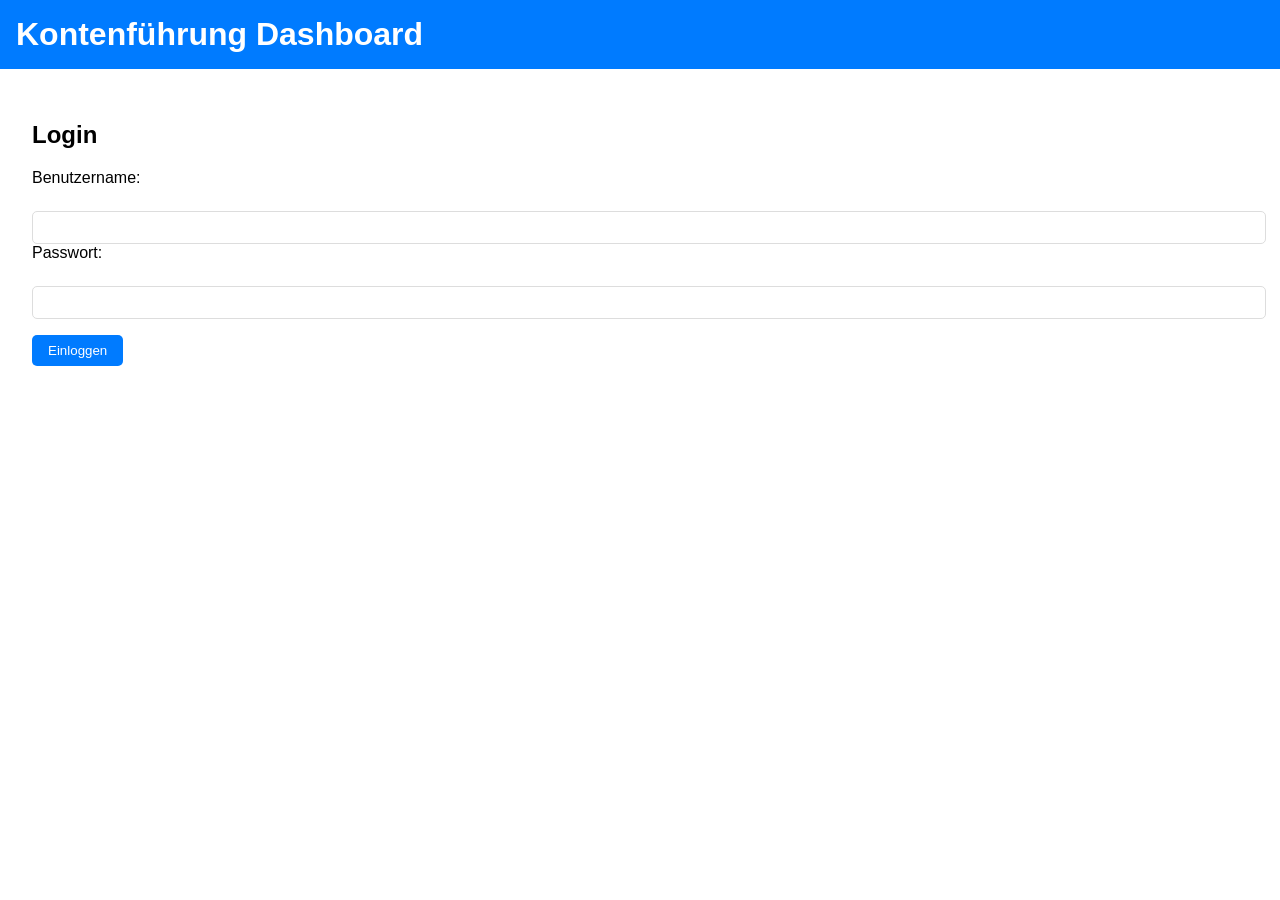
==== SmartFlow/SmartFlow_Frontend/index.html @ cce2e55b "Code aufgeteilt" ====
<!doctype html>
<html lang="en">
  <head>
    <meta charset="UTF-8" />
    <meta name="viewport" content="width=device-width, initial-scale=1.0" />
    <title>Kontenführung Dashboard</title>
    <link rel="stylesheet" href="styles.css" />
  </head>
  <body>
    <div id="app">
      <header>
        <h1>Kontenführung Dashboard</h1>
        <nav id="menu-bar" style="display: none">
          <button onclick="showSection('dashboard')">Dashboard</button>
          <button onclick="showSection('accounts')">Konten</button>
          <button onclick="showSection('transactions')">Buchungen</button>
          <button onclick="logout()">Logout</button>
        </nav>
      </header>

      <main>
        <section id="login">
          <h2>Login</h2>
          <form id="login-form">
            <label for="username">Benutzername:</label>
            <input type="text" id="username" required />
            <label for="password">Passwort:</label>
            <input type="password" id="password" required />
            <button type="submit">Einloggen</button>
          </form>
          <div id="login-message"></div>
        </section>

        <section id="register">
          <h2>Registrieren</h2>
          <form id="register-form">
            <label for="register-username">Benutzername:</label>
            <input type="text" id="register-username" required />
            <label for="register-password">Passwort:</label>
            <input type="password" id="register-password" required />
            <button type="submit">Registrieren</button>
          </form>
          <div id="register-message"></div>
        </section>

        <section id="dashboard">
          <h2>Dashboard</h2>
          <div id="account-overview"></div>
          <div id="recent-transactions">
            <h3>Letzte Buchungen</h3>
            <ul id="recent-transaction-list"></ul>
          </div>
        </section>

        <section id="accounts">
          <h2>Konten</h2>
          <ul id="account-list"></ul>
          <button onclick="showSection('create-account')">
            Neues Konto erstellen
          </button>
        </section>

        <section id="create-account" style="display: none">
          <h2>Neues Konto erstellen</h2>
          <form id="create-account-form">
            <label for="account-name">Kontoname:</label>
            <input type="text" id="account-name" required />

            <label for="initial-amount">Startbetrag:</label>
            <input type="number" id="initial-amount" required />

            <button type="submit">Konto erstellen</button>
          </form>
          <button onclick="showSection('accounts')">Zurück zu Konten</button>
        </section>

        <section id="transactions">
          <h2>Buchungen</h2>
          <form id="transaction-form">
            <label for="transaction-type">Typ:</label>
            <select id="transaction-type" required>
              <option value="deposit">Einzahlung</option>
              <option value="withdraw">Abhebung</option>
              <option value="transfer">Überweisung</option>
            </select>

            <label for="source-account">Quellkonto:</label>
            <input type="text" id="source-account" required />

            <label for="target-account">Zielkonto:</label>
            <input type="text" id="target-account" required />

            <label for="amount">Betrag:</label>
            <input type="number" id="amount" required />

            <label for="comment">Nachricht:</label>
            <input type="text" id="comment" required />

            <button type="submit">Ausführen</button>
          </form>

          <div id="transaction-list">
            <h3>Alle Buchungen</h3>
            <ul id="transaction-list-ul"></ul>
          </div>
        </section>
      </main>
    </div>

    <script type="module" src="app.js"></script>
  </body>
</html>
---- SmartFlow/SmartFlow_Frontend/styles.css ----
body {
  font-family: Arial, sans-serif;
  margin: 0;
  padding: 0;
  box-sizing: border-box;
}

header {
  background-color: #007bff;
  color: white;
  padding: 1rem;
  display: flex;
  justify-content: space-between;
  align-items: center;
}

header h1 {
  margin: 0;
}

nav button {
  margin-left: 1rem;
  background-color: #0056b3;
  color: white;
  border: none;
  padding: 0.5rem 1rem;
  cursor: pointer;
  border-radius: 5px;
}

nav button:hover {
  background-color: #003d80;
}

main {
  padding: 2rem;
}

section {
  display: none;
}

section.active {
  display: block;
}

button {
  background-color: #007bff;
  color: white;
  border: none;
  padding: 0.5rem 1rem;
  cursor: pointer;
  border-radius: 5px;
  margin-top: 1rem;
}

button:hover {
  background-color: #0056b3;
}

form label {
  display: block;
  margin-bottom: 1rem;
}

form input,
form select {
  width: 100%;
  padding: 0.5rem;
  margin-top: 0.5rem;
  border: 1px solid #ddd;
  border-radius: 5px;
}

#login-message,
#register-message {
  margin-top: 1rem;
  font-weight: bold;
}

#account-list li {
  list-style: none;
  margin: 1rem 0;
  padding: 0.5rem;
  background-color: #f9f9f9;
  border: 1px solid #ddd;
  border-radius: 5px;
}

#account-list li:hover {
  background-color: #f1f1f1;
}

#transaction-list ul {
  list-style: none;
  padding: 0;
}

#transaction-list li {
  margin: 0.5rem 0;
  padding: 0.5rem;
  background-color: #f9f9f9;
  border: 1px solid #ddd;
  border-radius: 5px;
}

table {
  width: 100%;
  border-collapse: collapse;
  margin-top: 1rem;
}

table th,
table td {
  border: 1px solid #ddd;
  padding: 0.75rem;
  text-align: left;
}

table th {
  background-color: #f4f4f4;
  font-weight: bold;
}

table tr:hover {
  background-color: #f9f9f9;
}

button.edit-button {
  background-color: #28a745;
  margin: 0;
  padding: 0.25rem 0.5rem;
  border: none;
  color: white;
  cursor: pointer;
  border-radius: 3px;
}

button.edit-button:hover {
  background-color: #218838;
}
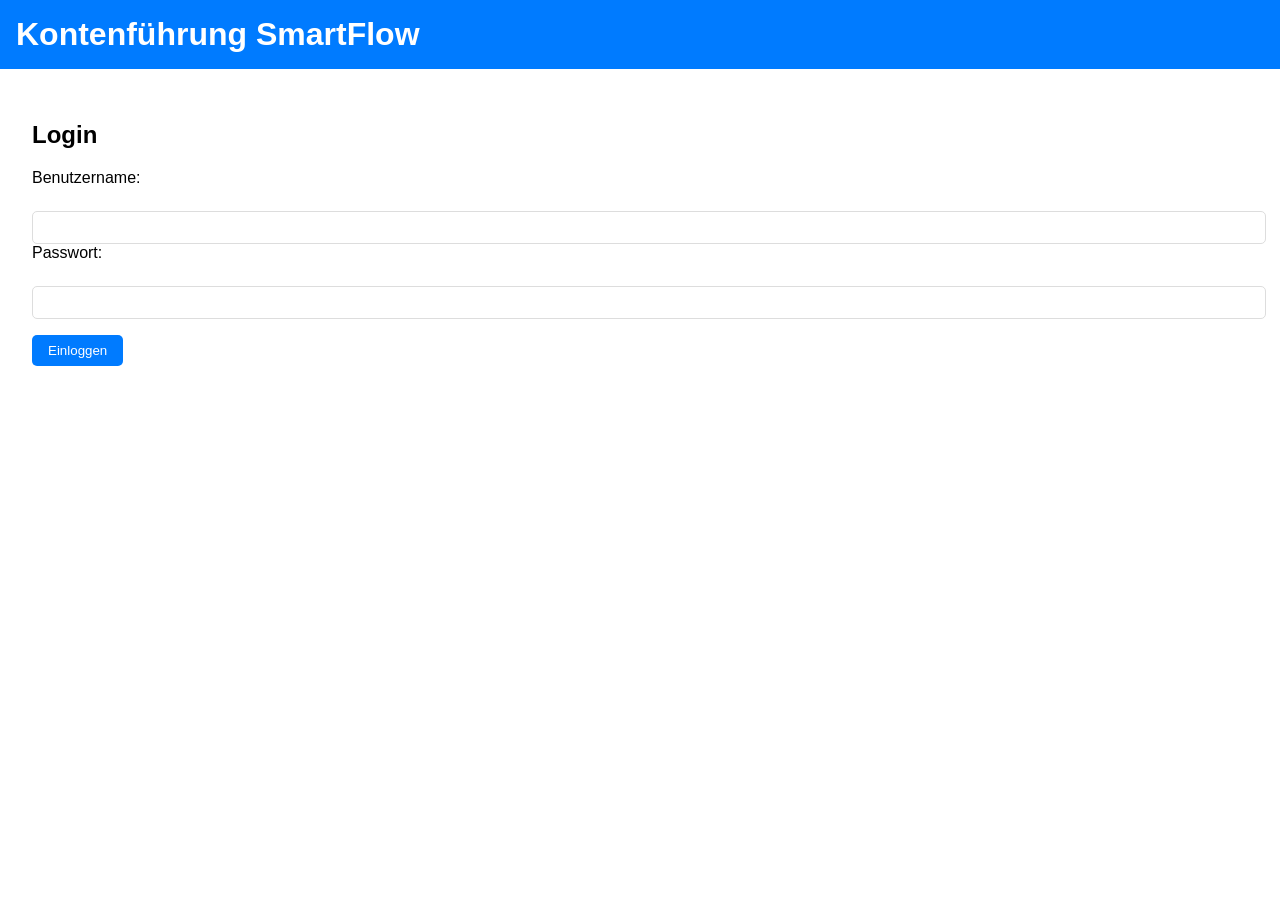
==== commit 6f96aa4c: "Anzeigen Transaktionen" ====
--- a/SmartFlow/SmartFlow_Frontend/index.html
+++ b/SmartFlow/SmartFlow_Frontend/index.html
@@ -3,13 +3,13 @@
   <head>
     <meta charset="UTF-8" />
     <meta name="viewport" content="width=device-width, initial-scale=1.0" />
-    <title>Kontenführung Dashboard</title>
+    <title>SmartFlow</title>
     <link rel="stylesheet" href="styles.css" />
   </head>
   <body>
     <div id="app">
       <header>
-        <h1>Kontenführung Dashboard</h1>
+        <h1>Kontenführung SmartFlow</h1>
         <nav id="menu-bar" style="display: none">
           <button onclick="showSection('dashboard')">Dashboard</button>
           <button onclick="showSection('accounts')">Konten</button>
@@ -45,7 +45,6 @@
 
         <section id="dashboard">
           <h2>Dashboard</h2>
-          <div id="account-overview"></div>
           <div id="recent-transactions">
             <h3>Letzte Buchungen</h3>
             <ul id="recent-transaction-list"></ul>
@@ -54,7 +53,19 @@
 
         <section id="accounts">
           <h2>Konten</h2>
-          <ul id="account-list"></ul>
+          <table>
+            <thead>
+              <tr>
+                <th>Konto</th>
+                <th>Betrag</th>
+              </tr>
+            </thead>
+            <tbody id="account-list">
+              <tr>
+                <td colspan="2">Keine Konten gefunden.</td>
+              </tr>
+            </tbody>
+          </table>
           <button onclick="showSection('create-account')">
             Neues Konto erstellen
           </button>
@@ -76,37 +87,59 @@
 
         <section id="transactions">
           <h2>Buchungen</h2>
-          <form id="transaction-form">
-            <label for="transaction-type">Typ:</label>
-            <select id="transaction-type" required>
-              <option value="deposit">Einzahlung</option>
-              <option value="withdraw">Abhebung</option>
-              <option value="transfer">Überweisung</option>
-            </select>
 
-            <label for="source-account">Quellkonto:</label>
-            <input type="text" id="source-account" required />
+          <div id="deposit-transaction">
+            <h3>Geld einzahlen</h3>
+            <form id="deposit-form">
+              <label for="deposit-account">Konto:</label>
+              <select id="deposit-account" required>
+                <option value="">Bitte Konto wählen</option>
+              </select>
 
-            <label for="target-account">Zielkonto:</label>
-            <input type="text" id="target-account" required />
+              <label for="deposit-amount">Betrag:</label>
+              <input type="number" id="deposit-amount" step="0.01" required />
 
-            <label for="amount">Betrag:</label>
-            <input type="number" id="amount" required />
+              <button type="submit">Einzahlen</button>
+            </form>
+          </div>
 
-            <label for="comment">Nachricht:</label>
-            <input type="text" id="comment" required />
+          <div id="withdraw-transaction">
+            <h3>Geld abheben</h3>
+            <form id="withdraw-form">
+              <label for="withdraw-account">Konto:</label>
+              <select id="withdraw-account" required>
+                <option value="">Bitte Konto wählen</option>
+              </select>
 
-            <button type="submit">Ausführen</button>
-          </form>
+              <label for="withdraw-amount">Betrag:</label>
+              <input type="number" id="withdraw-amount" step="0.01" required />
+
+              <button type="submit">Abheben</button>
+            </form>
+          </div>
 
           <div id="transaction-list">
             <h3>Alle Buchungen</h3>
-            <ul id="transaction-list-ul"></ul>
+            <table>
+              <thead>
+                <tr>
+                  <th>Datum</th>
+                  <th>Betrag</th>
+                  <th>Nachricht</th>
+                  <th>Quellkonto</th>
+                  <th>Zielkonto</th>
+                </tr>
+              </thead>
+              <tbody id="transaction-list-body">
+                <tr>
+                  <td colspan="5">Keine Transaktionen gefunden.</td>
+                </tr>
+              </tbody>
+            </table>
           </div>
         </section>
       </main>
     </div>
-
     <script type="module" src="app.js"></script>
   </body>
 </html>
--- a/SmartFlow/SmartFlow_Frontend/styles.css
+++ b/SmartFlow/SmartFlow_Frontend/styles.css
@@ -78,32 +78,6 @@
   font-weight: bold;
 }
 
-#account-list li {
-  list-style: none;
-  margin: 1rem 0;
-  padding: 0.5rem;
-  background-color: #f9f9f9;
-  border: 1px solid #ddd;
-  border-radius: 5px;
-}
-
-#account-list li:hover {
-  background-color: #f1f1f1;
-}
-
-#transaction-list ul {
-  list-style: none;
-  padding: 0;
-}
-
-#transaction-list li {
-  margin: 0.5rem 0;
-  padding: 0.5rem;
-  background-color: #f9f9f9;
-  border: 1px solid #ddd;
-  border-radius: 5px;
-}
-
 table {
   width: 100%;
   border-collapse: collapse;
@@ -139,3 +113,11 @@
 button.edit-button:hover {
   background-color: #218838;
 }
+
+form select {
+  width: 100%;
+  padding: 0.5rem;
+  margin-top: 0.5rem;
+  border: 1px solid #ddd;
+  border-radius: 5px;
+}
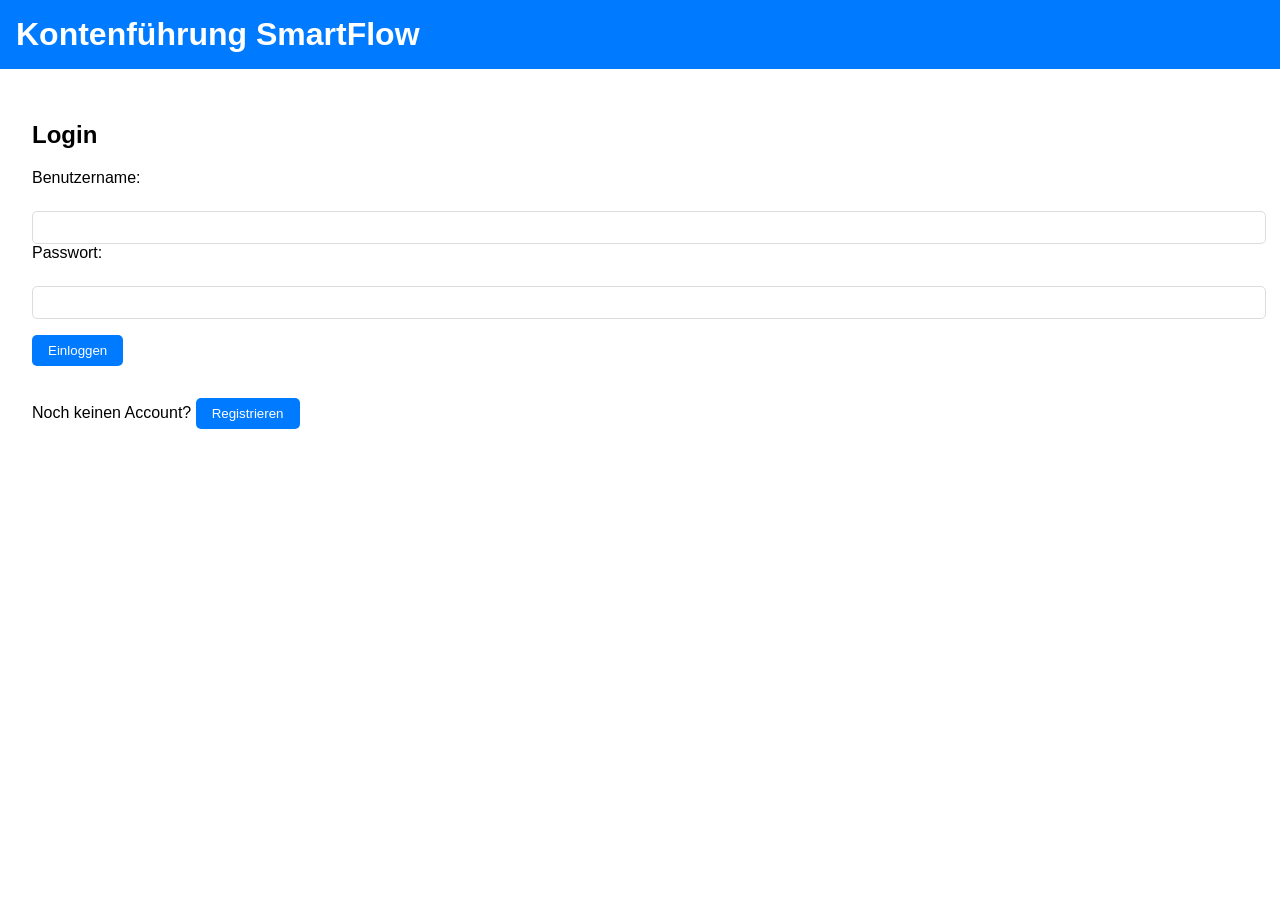
==== commit c578ccd1: "Transferbuchungen hinzugefügt + Konto Löschen + registrieren gefixt" ====
--- a/SmartFlow/SmartFlow_Frontend/index.html
+++ b/SmartFlow/SmartFlow_Frontend/index.html
@@ -14,6 +14,7 @@
           <button onclick="showSection('dashboard')">Dashboard</button>
           <button onclick="showSection('accounts')">Konten</button>
           <button onclick="showSection('transactions')">Buchungen</button>
+          <button onclick="showSection('transfer')">Überweisen</button>
           <button onclick="logout()">Logout</button>
         </nav>
       </header>
@@ -28,10 +29,14 @@
             <input type="password" id="password" required />
             <button type="submit">Einloggen</button>
           </form>
+          <p>
+            Noch keinen Account?
+            <button onclick="showSection('register')">Registrieren</button>
+          </p>
           <div id="login-message"></div>
         </section>
 
-        <section id="register">
+        <section id="register" style="display: none">
           <h2>Registrieren</h2>
           <form id="register-form">
             <label for="register-username">Benutzername:</label>
@@ -40,14 +45,13 @@
             <input type="password" id="register-password" required />
             <button type="submit">Registrieren</button>
           </form>
-          <div id="register-message"></div>
+          <button onclick="showSection('login')">Zurück zum Login</button>
         </section>
 
         <section id="dashboard">
           <h2>Dashboard</h2>
-          <div id="recent-transactions">
-            <h3>Letzte Buchungen</h3>
-            <ul id="recent-transaction-list"></ul>
+          <div>
+            <p>Willkommen zu SmartFlow</p>
           </div>
         </section>
 
@@ -58,6 +62,7 @@
               <tr>
                 <th>Konto</th>
                 <th>Betrag</th>
+                <th>Aktionen</th>
               </tr>
             </thead>
             <tbody id="account-list">
@@ -138,6 +143,57 @@
             </table>
           </div>
         </section>
+
+        <section id="transfer" style="display: none">
+          <h2>Geld Überweisen</h2>
+          <form id="transfer-form">
+            <div>
+              <label for="source-account">Quellkonto:</label>
+              <select id="source-account" required>
+                <option value="">Bitte Konto wählen</option>
+              </select>
+            </div>
+
+            <div>
+              <label for="destination-account">Zielkonto:</label>
+              <select id="destination-account" required>
+                <option value="">Bitte Konto wählen</option>
+              </select>
+            </div>
+
+            <div>
+              <label for="transfer-amount">Betrag:</label>
+              <input
+                type="number"
+                id="transfer-amount"
+                step="0.01"
+                min="0.01"
+                placeholder="Betrag eingeben"
+                required
+              />
+            </div>
+
+            <div>
+              <label for="transfer-message">Nachricht (optional):</label>
+              <input
+                type="text"
+                id="transfer-message"
+                placeholder="Nachricht eingeben"
+              />
+            </div>
+
+            <div>
+              <button type="submit">Überweisen</button>
+              <button
+                type="button"
+                onclick="showSection('transactions')"
+                style="margin-left: 1rem"
+              >
+                Zurück zu Buchungen
+              </button>
+            </div>
+          </form>
+        </section>
       </main>
     </div>
     <script type="module" src="app.js"></script>
